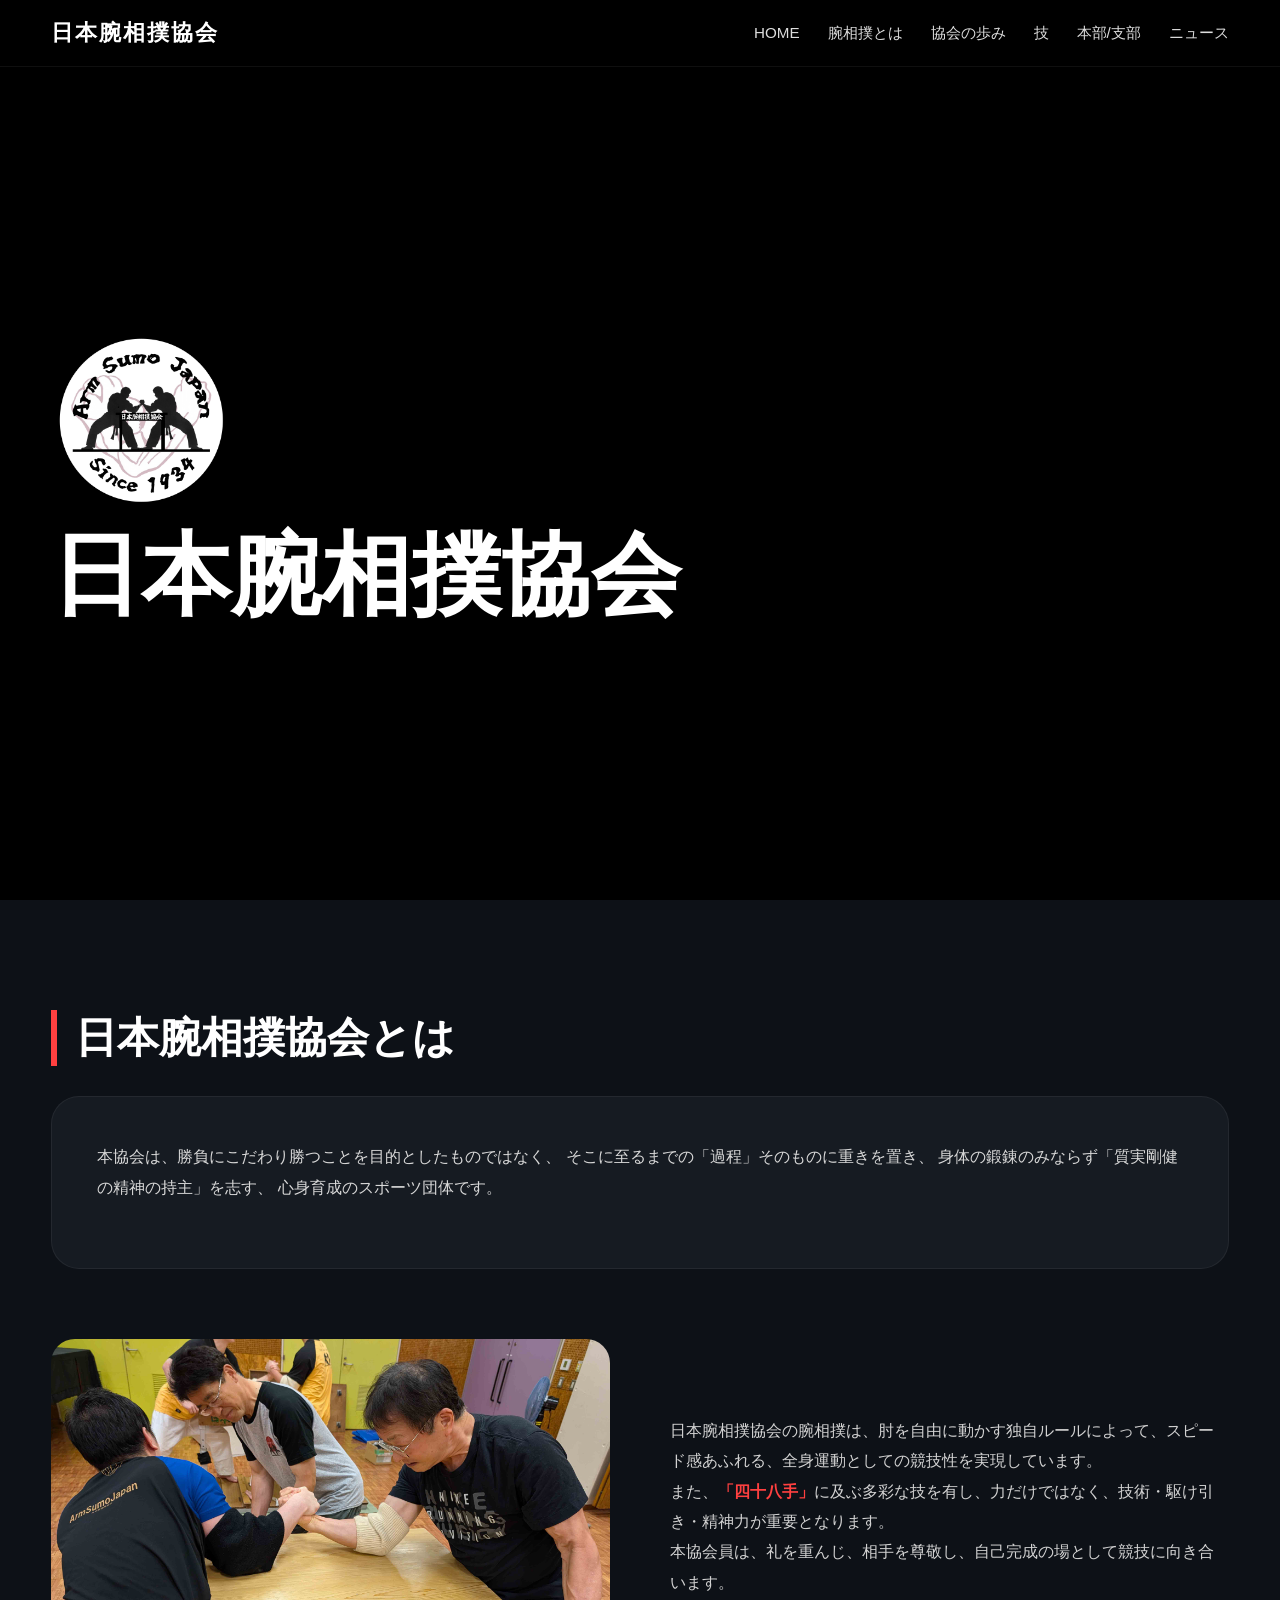
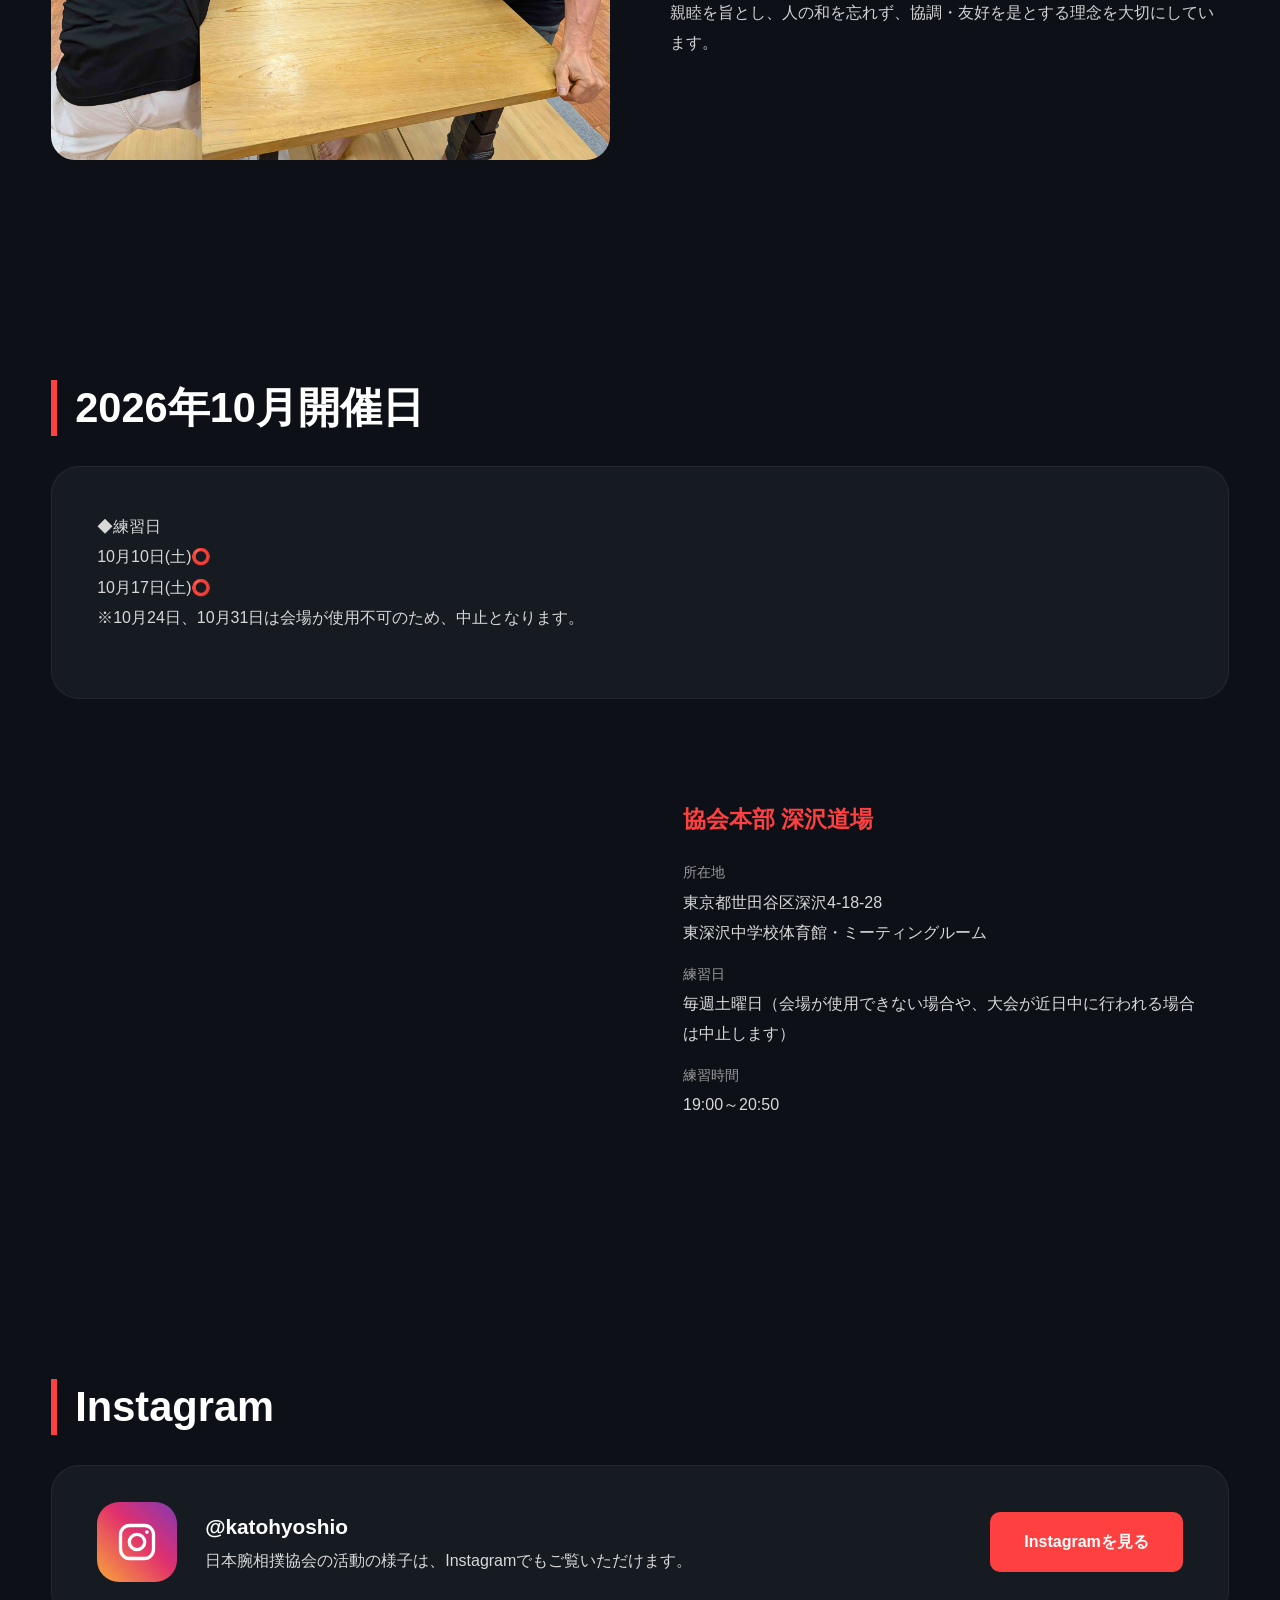
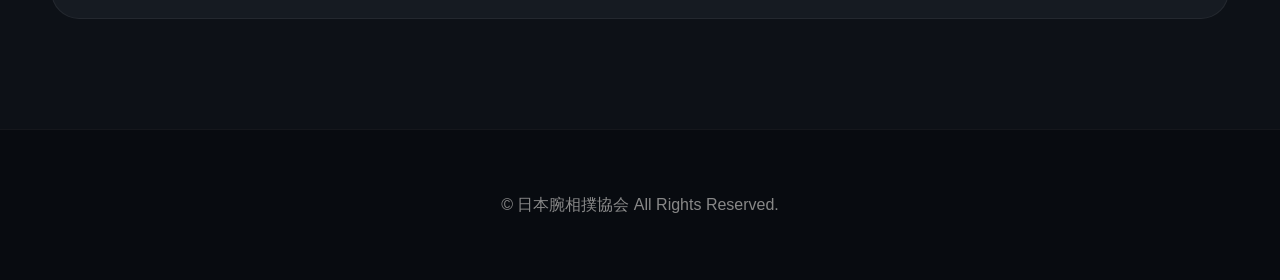
==== index.html @ a01132ad "Add files via upload" ====
<!DOCTYPE html>
<html lang="ja">
<head>

<meta charset="UTF-8" />
<meta name="viewport" content="width=device-width, initial-scale=1.0"/>
<meta name="robots" content="noindex, nofollow">

<title>日本腕相撲協会 | ホーム</title>

<meta name="description" content="日本腕相撲協会の公式ホームページです。生涯スポーツとしての腕相撲の普及に取り組む、日本伝統の競技団体です。" />

<link rel="stylesheet" href="css/style.css">
</head>

<body class="page-index">

<!-- HEADER -->

<header>

<div class="container header-inner">

<div class="logo">
日本腕相撲協会
</div>

<input type="checkbox" id="menu-toggle">
<label for="menu-toggle" class="menu-btn" aria-label="メニューを開く">
  <span></span>
  <span></span>
  <span></span>
</label>

<nav>
<ul>
<li><a href="index.html">HOME</a></li>
<li><a href="what.html">腕相撲とは</a></li>
<li><a href="ayumi.html">協会の歩み</a></li>
<li><a href="waza.html">技</a></li>
<li><a href="ad.html">本部/支部</a></li>
<li><a href="news.html">ニュース</a></li>
</ul>
</nav>

</div>

</header>

<!-- HERO -->

<section class="hero">
<video class="hero-video"
       autoplay
       muted
       loop
       playsinline>
  <source src="img/title.mp4" type="video/mp4">
</video>

<div class="container">

<div class="hero-content">

<div class="hero-sub">
  <img src="img/icon.png" alt="日本腕相撲協会ロゴ" class="hero-logo">
</div>

<h1>
日本腕相撲協会
</h1>

</div>

</div>

</section>

<!-- HOME -->

<section id="home">

<div class="container">

<h2 class="section-title">
日本腕相撲協会とは
</h2>
<div class="intro-box">
  <p>
    本協会は、勝負にこだわり勝つことを目的としたものではなく、
    そこに至るまでの「過程」そのものに重きを置き、
    身体の鍛錬のみならず「質実剛健の精神の持主」を志す、
    心身育成のスポーツ団体です。
  </p>
</div>
<div class="home-grid">

<div class="home-image">

<img src="img/title_01.jpg">

</div>

<div class="home-text">

<p>
日本腕相撲協会の腕相撲は、肘を自由に動かす独自ルールによって、スピード感あふれる、全身運動としての競技性を実現しています。<br>
また、<span class="highlight">「四十八手」</span>に及ぶ多彩な技を有し、力だけではなく、技術・駆け引き・精神力が重要となります。<br>
本協会員は、礼を重んじ、相手を尊敬し、自己完成の場として競技に向き合います。<br>
親睦を旨とし、人の和を忘れず、協調・友好を是とする理念を大切にしています。
</p>

</div>

</div>

</div>

</section>

<!-- INFORMATION -->

<section class="message">

  <div class="container">

    <div class="message-box">

      <h2 class="section-title">
        2026年10月開催日
      </h2>

      <div class="intro-box">
        <p>  
          ◆練習日<br>
          10月10日(土)⭕️<br>
          10月17日(土)⭕️<br>
          ※10月24日、10月31日は会場が使用不可のため、中止となります。
        </p>
      </div>
      <div class="branch-card">

        <iframe
          class="map"
          src="https://www.google.com/maps?q=東京都世田谷区深沢4-18-28&output=embed"
          loading="lazy">
        </iframe>

        <div class="branch-content">

          <h3>協会本部 深沢道場</h3>

          <p>
            <span class="label">所在地</span><br>
            東京都世田谷区深沢4-18-28<br>
            東深沢中学校体育館・ミーティングルーム
          </p>

          <p>
            <span class="label">練習日</span><br>
            毎週土曜日（会場が使用できない場合や、大会が近日中に行われる場合は中止します）
          </p>

          <p>
            <span class="label">練習時間</span><br>
            19:00～20:50
          </p>

        </div>

      </div>

    </div>

  </div>

</section>

<!-- INSTAGRAM -->

<section class="instagram">

  <div class="container">

    <h2 class="section-title">
      Instagram
    </h2>

    <div class="insta-card">

      <div class="insta-icon" aria-hidden="true">
        <svg viewBox="0 0 24 24" width="44" height="44" fill="none" stroke="currentColor" stroke-width="1.8" stroke-linecap="round" stroke-linejoin="round">
          <rect x="3" y="3" width="18" height="18" rx="5"></rect>
          <circle cx="12" cy="12" r="4.2"></circle>
          <circle cx="17.4" cy="6.6" r="1" fill="currentColor" stroke="none"></circle>
        </svg>
      </div>

      <div class="insta-text">
        <p class="insta-account">@katohyoshio</p>
        <p>日本腕相撲協会の活動の様子は、Instagramでもご覧いただけます。</p>
      </div>

      <a class="btn insta-btn" href="https://www.instagram.com/katohyoshio/" target="_blank" rel="noopener">
        Instagramを見る
      </a>

    </div>

    <!--
      投稿を埋め込む場合は、Instagramの投稿の「…」→「埋め込み」でコピーしたコードを
      下の insta-posts の中に貼り付け、最後に一度だけ次の1行を入れてください。
      <script async src="https://www.instagram.com/embed.js"></script>
    -->
    <div class="insta-posts"></div>

  </div>

</section>

<!-- FOOTER -->

<footer>

<div class="container">

<p>
© 日本腕相撲協会 All Rights Reserved.
</p>

</div>

</footer>

</body>
</html>
---- css/style.css ----
/* =========================================================
   日本腕相撲協会 共通CSS
   - 各HTML内の<style>を外部CSS化
   - スマホ時はハンバーガーメニュー表示
   ========================================================= */

*{
  margin:0;
  padding:0;
  box-sizing:border-box;
}

:root{
  --bg:#0d1117;
  --panel:#161b22;
  --panel-2:#1a212b;
  --panel-3:#141920;
  --text:#fff;
  --muted:#d0d0d0;
  --sub:#bbb;
  --accent:#ff4040;
  --footer:#080b10;
  --line:rgba(255,255,255,.06);
}

html{
  scroll-behavior:smooth;
}

body{
  font-family:"Yu Gothic","Hiragino Sans",sans-serif;
  background:var(--bg);
  color:var(--text);
  line-height:1.9;
  overflow-x:hidden;
}

a{
  color:inherit;
  text-decoration:none;
}

img{
  width:100%;
  display:block;
}

iframe{
  max-width:100%;
}

.container{
  width:min(1200px,92%);
  margin:auto;
}

/* =========================
   HEADER / NAV
========================= */

header{
  position:fixed;
  top:0;
  width:100%;
  z-index:999;
  background:rgba(0,0,0,.72);
  backdrop-filter:blur(10px);
  -webkit-backdrop-filter:blur(10px);
  border-bottom:1px solid var(--line);
}

.header-inner{
  position:relative;
  display:flex;
  justify-content:space-between;
  align-items:center;
  padding:18px 0;
}

.logo{
  font-size:1.4rem;
  font-weight:bold;
  letter-spacing:2px;
  line-height:1.35;
  white-space:nowrap;
}

nav ul{
  display:flex;
  gap:28px;
  list-style:none;
}

nav a{
  color:#ddd;
  font-size:.95rem;
  transition:.3s;
}

nav a:hover{
  color:var(--accent);
}

#menu-toggle{
  display:none;
}

.menu-btn{
  display:none;
  width:36px;
  height:28px;
  cursor:pointer;
  flex-direction:column;
  justify-content:space-between;
  flex:0 0 auto;
}

.menu-btn span{
  display:block;
  height:3px;
  background:#fff;
  border-radius:999px;
}

/* =========================
   HERO
========================= */

.hero{
  position:relative;
  min-height:70vh;
  display:flex;
  align-items:center;
  overflow:hidden;
  background-size:cover;
  background-position:center;
}

.hero .container{
  position:relative;
  z-index:2;
}

.hero-content{
  max-width:760px;
}

.hero-sub{
  color:var(--accent);
  letter-spacing:4px;
  font-weight:bold;
  margin-bottom:18px;
}

.hero-logo{
  width:180px;
  max-width:45vw;
  height:auto;
}

.hero h1{
  font-size:clamp(3rem,7vw,5.8rem);
  line-height:1.05;
  margin-bottom:24px;
}

.hero p{
  color:var(--muted);
  font-size:1.1rem;
  max-width:760px;
}

.page-index .hero,
.page-preview .hero{
  height:100vh;
  min-height:640px;
  padding:0;
  background:#000;
}

.page-index .hero::before,
.page-preview .hero::before,
.page-what .hero::before{
  content:"";
  position:absolute;
  inset:0;
  z-index:1;
  pointer-events:none;
  background:linear-gradient(rgba(0,0,0,.25),rgba(0,0,0,.65));
}

.hero-video{
  position:absolute;
  inset:0;
  width:100%;
  height:100%;
  max-width:none;
  object-fit:cover;
  object-position:center center;
  z-index:0;
}

.page-index .hero-content,
.page-preview .hero-content{
  max-width:760px;
  padding-top:80px;
}

.page-index .hero h1,
.page-preview .hero h1{
  font-size:clamp(3rem,7vw,6rem);
  margin-bottom:28px;
}

.page-ad .hero{
  background-image:linear-gradient(rgba(0,0,0,.55),rgba(0,0,0,.85)),url("../img/ad_title.jpg");
}

.page-waza .hero{
  background-image:linear-gradient(rgba(0,0,0,.55),rgba(0,0,0,.85)),url("../img/waza_title.jpg");
}

.page-ayumi .hero{
  min-height:75vh;
  background-image:linear-gradient(rgba(0,0,0,.55),rgba(0,0,0,.85)),url("../img/ayumi_founder.jpg");
  background-position:center 30%;
}

.page-what .hero{
  background:#000;
}

.page-news .hero{
  background-image:linear-gradient(rgba(0,0,0,.55),rgba(0,0,0,.8)),url("../img/news_title.jpg");
}

/* =========================
   COMMON SECTIONS
========================= */

section{
  padding:100px 0;
}

.page-index section,
.page-preview section,
.page-ayumi section,
.page-what section{
  padding:110px 0;
}

.section-title{
  display:inline-block;
  font-size:2.6rem;
  font-weight:700;
  color:#fff;
  border-left:6px solid var(--accent);
  padding-left:18px;
  margin-bottom:30px;
  line-height:1.35;
}

.section-sub{
  color:var(--sub);
  max-width:900px;
  margin:0 auto 60px;
}

.highlight{
  color:var(--accent);
  font-weight:bold;
}

.intro-box{
  background:var(--panel);
  border:1px solid var(--line);
  border-radius:28px;
  padding:45px;
  margin-bottom:70px;
}

.intro-box p{
  color:#d8d8d8;
  margin-bottom:20px;
}

.btn{
  display:inline-block;
  background:var(--accent);
  padding:15px 34px;
  border-radius:10px;
  font-weight:bold;
  transition:.3s;
}

.btn:hover{
  background:#ff5757;
  transform:translateY(-3px);
}

/* =========================
   TOP / PREVIEW
========================= */

.home-grid{
  display:grid;
  grid-template-columns:1fr 1fr;
  gap:60px;
  align-items:center;
}

.home-image img{
  border-radius:24px;
}

.home-text p{
  margin-bottom:24px;
  color:#d2d2d2;
}

.info-box{
  background:var(--panel-2);
  border-radius:28px;
  padding:45px;
  margin-bottom:30px;
}

/* Top-page access card */
.branch-card{
  display:grid;
  grid-template-columns:1fr 1fr;
  gap:30px;
  margin-top:30px;
  align-items:center;
}

.map{
  width:100%;
  height:350px;
  border:0;
  border-radius:16px;
  filter:grayscale(20%);
}

.branch-content{
  padding:28px;
}

.branch-content h3{
  color:var(--accent);
  font-size:1.45rem;
  margin-bottom:16px;
}

.branch-content p{
  color:#d8d8d8;
  margin-bottom:10px;
}

.label{
  color:#999;
  font-size:.9rem;
}

/* Top-page Instagram */
.insta-card{
  display:flex;
  align-items:center;
  gap:28px;
  background:var(--panel);
  border:1px solid var(--line);
  border-radius:28px;
  padding:36px 45px;
}

.insta-icon{
  flex:0 0 auto;
  display:grid;
  place-items:center;
  width:80px;
  height:80px;
  border-radius:22px;
  color:#fff;
  background:linear-gradient(45deg,#f9a63a,#e1306c 55%,#833ab4);
}

.insta-text{
  flex:1;
}

.insta-account{
  font-size:1.3rem;
  font-weight:bold;
  color:#fff;
}

.insta-text p:not(.insta-account){
  color:#d8d8d8;
}

.insta-btn{
  flex:0 0 auto;
}

.insta-posts{
  display:grid;
  grid-template-columns:repeat(auto-fit,minmax(300px,1fr));
  gap:24px;
  margin-top:30px;
}

.insta-posts:empty{
  display:none;
}

/* =========================
   AD / BRANCH PAGE
========================= */

.branch-grid{
  display:grid;
  grid-template-columns:repeat(auto-fit,minmax(320px,1fr));
  gap:26px;
}

.page-ad .branch-card{
  display:block;
  background:var(--panel);
  border:1px solid var(--line);
  border-radius:26px;
  overflow:hidden;
  margin-top:0;
}

.page-ad .map{
  height:260px;
  border-radius:0;
}

/* =========================
   WAZA PAGE
========================= */

.category{
  margin-bottom:44px;
}

.category h3{
  font-size:1.6rem;
  color:var(--accent);
  margin-bottom:22px;
  border-left:5px solid var(--accent);
  padding-left:16px;
}

.waza-grid{
  display:grid;
  grid-template-columns:repeat(auto-fit,minmax(250px,1fr));
  gap:18px;
}

.waza-card{
  background:var(--panel);
  border:1px solid var(--line);
  border-radius:20px;
  overflow:hidden;
  transition:.3s;
  padding:0;
}

.waza-card:hover{
  transform:translateY(-6px);
}

.waza-video{
  position:relative;
  aspect-ratio:16 / 9;
  background:#000;
}

.waza-video iframe{
  position:absolute;
  inset:0;
  width:100%;
  height:100%;
  border:0;
}

.waza-content,
.waza-card > strong,
.waza-card > p{
  padding-left:22px;
  padding-right:22px;
}

.waza-content{
  padding-top:22px;
  padding-bottom:22px;
}

.waza-card > strong{
  display:block;
  padding-top:22px;
}

.waza-card > p{
  padding-bottom:22px;
}

.waza-content strong,
.waza-card > strong{
  display:block;
  font-size:1.05rem;
  margin-bottom:10px;
  color:#fff;
}

.waza-content p,
.waza-card > p{
  color:#d0d0d0;
  font-size:.95rem;
  line-height:1.8;
}

.note{
  background:var(--panel-3);
}

.note-box{
  background:var(--panel-2);
  border-radius:28px;
  padding:50px;
  text-align:center;
}

.note-box p{
  color:#e5e5e5;
  font-size:1.15rem;
}

/* =========================
   NEWS PAGE
========================= */

.page-news .section-title,
.page-news .section-sub{
  display:block;
  text-align:center;
  border-left:0;
  padding-left:0;
}

.news-list{
  display:grid;
  gap:22px;
}

.news-card{
  background:var(--panel);
  border:1px solid var(--line);
  border-radius:24px;
  padding:28px;
  transition:.3s;
}

.news-card:hover{
  transform:translateY(-5px);
}

.news-date{
  color:var(--accent);
  font-weight:bold;
  margin-bottom:10px;
}

.news-card h3{
  font-size:1.35rem;
  margin-bottom:14px;
}

.news-card p{
  color:#d8d8d8;
  margin-bottom:8px;
}

.text-link{
  color:var(--accent);
  text-decoration:underline;
}

.text-link:hover{
  color:#ff5757;
}

.info-section{
  background:var(--panel-3);
}

.info-box h3{
  color:var(--accent);
  font-size:1.5rem;
  margin-bottom:20px;
}

.info-box dl{
  display:grid;
  grid-template-columns:160px 1fr;
  gap:14px;
  color:#ddd;
}

.info-box dt{
  color:#aaa;
}

.info-box dd{
  color:#fff;
}

/* =========================
   WHAT PAGE
========================= */

.content-grid{
  display:grid;
  grid-template-columns:1fr 1fr;
  gap:70px;
  align-items:center;
}

.content-image img{
  border-radius:24px;
}

.content-box{
  background:var(--panel);
  border-radius:24px;
  padding:40px;
  border:1px solid rgba(255,255,255,.05);
}

.content-box p{
  color:#d5d5d5;
  margin-bottom:22px;
}

.cards{
  display:grid;
  grid-template-columns:repeat(auto-fit,minmax(260px,1fr));
  gap:24px;
  margin-top:50px;
}

.card{
  background:var(--panel);
  border-radius:22px;
  overflow:hidden;
  border:1px solid rgba(255,255,255,.05);
  transition:.3s;
}

.card:hover{
  transform:translateY(-8px);
}

.card img{
  height:220px;
  object-fit:cover;
}

.card-content{
  padding:26px;
}

.card h3{
  margin-bottom:14px;
  color:var(--accent);
}

.quote{
  background:var(--panel-3);
  text-align:center;
}

.quote-box{
  max-width:900px;
  margin:auto;
  background:var(--panel-2);
  padding:60px;
  border-radius:30px;
}

.quote-box p{
  font-size:1.3rem;
  color:#ededed;
}

/* =========================
   AYUMI PAGE
========================= */

.founder{
  display:grid;
  gap:40px;
  max-width:1000px;
  margin:auto;
}

.founder-content{
  background:var(--panel);
  padding:45px;
  border-radius:30px;
  border:1px solid rgba(255,255,255,.05);
}

.founder-content h2{
  font-size:2.2rem;
  margin-bottom:28px;
}

.founder-content p{
  color:#d7d7d7;
  margin-bottom:22px;
}

.history{
  background:var(--panel-3);
}

.page-ayumi .history .section-title,
.page-ayumi .history .section-sub{
  display:block;
  text-align:center;
  border-left:0;
  padding-left:0;
}

.history-table-wrap{
  max-width:1000px;
  margin:auto;
  background:var(--panel);
  border:1px solid rgba(255,255,255,.05);
  border-radius:24px;
  overflow:hidden;
}

.history-table{
  width:100%;
  border-collapse:collapse;
}

.history-table th,
.history-table td{
  padding:16px 22px;
  text-align:left;
  vertical-align:top;
  border-bottom:1px solid var(--line);
}

.history-table thead th{
  background:var(--panel-2);
  color:var(--accent);
  font-size:.95rem;
  letter-spacing:2px;
}

.history-table tbody tr:last-child td{
  border-bottom:0;
}

.history-table tbody tr:hover{
  background:var(--panel-2);
}

.history-table td:first-child{
  width:150px;
  color:#fff;
  font-weight:bold;
  white-space:nowrap;
}

.history-table td:first-child span{
  display:block;
  color:#888;
  font-size:.8rem;
  font-weight:normal;
}

.history-table td:nth-child(2){
  color:#fff;
}

.history-table td:nth-child(3){
  color:#bbb;
  font-size:.92rem;
}

.rule-box{
  max-width:900px;
  margin:auto;
  background:var(--panel);
  padding:60px;
  border-radius:30px;
  border:1px solid rgba(255,255,255,.05);
  text-align:center;
}

.rule-box h2{
  font-size:2rem;
  margin-bottom:28px;
}

.rule-box p{
  color:#d8d8d8;
  margin-bottom:18px;
}

.kiyaku{
  text-align:left;
  margin-top:10px;
}

.kiyaku summary{
  display:inline-block;
  cursor:pointer;
  background:var(--accent);
  color:#fff;
  font-weight:bold;
  padding:12px 30px;
  border-radius:10px;
  list-style:none;
}

.kiyaku summary::-webkit-details-marker{
  display:none;
}

.kiyaku[open] summary{
  margin-bottom:24px;
}

.kiyaku h3{
  color:var(--accent);
  font-size:1.1rem;
  margin:28px 0 10px;
}

.kiyaku p{
  margin-bottom:8px;
  font-size:.95rem;
}

.kiyaku ol{
  color:#d8d8d8;
  font-size:.95rem;
  padding-left:2.2em;
  margin-bottom:12px;
}

.soshiki-box{
  margin-top:40px;
}

.soshiki-figure{
  background:#fff;
  border-radius:16px;
  padding:20px;
  max-width:560px;
  margin:auto;
}

/* =========================
   FOOTER
========================= */

footer{
  background:var(--footer);
  padding:60px 0;
  text-align:center;
  border-top:1px solid rgba(255,255,255,.05);
}

footer p{
  color:#888;
}

/* =========================
   RESPONSIVE
========================= */

@media(max-width:900px){
  .container{
    width:min(100% - 32px,1200px);
  }

  .header-inner{
    padding:12px 0;
  }

  .logo{
    font-size:1.05rem;
    letter-spacing:1px;
  }

  .menu-btn{
    display:flex;
  }

  nav{
    display:none;
    position:absolute;
    top:100%;
    left:0;
    width:100%;
    background:rgba(0,0,0,.95);
    border-top:1px solid rgba(255,255,255,.1);
  }

  #menu-toggle:checked ~ nav{
    display:block;
  }

  nav ul{
    flex-direction:column;
    gap:0;
    padding:10px 0;
  }

  nav li{
    border-bottom:1px solid rgba(255,255,255,.08);
  }

  nav li:last-child{
    border-bottom:0;
  }

  nav a{
    display:block;
    padding:14px 20px;
    font-size:.95rem;
  }

  .hero{
    min-height:560px;
    text-align:center;
  }

  .hero-content{
    max-width:100%;
    margin:auto;
  }

  .hero-logo{
    width:min(150px,45vw);
    margin:0 auto;
  }

  .hero h1{
    font-size:clamp(2.1rem,11vw,3.6rem);
    line-height:1.12;
    word-break:keep-all;
  }

  .page-index .hero,
  .page-preview .hero{
    height:100svh;
    min-height:100svh;
  }

  .page-index .hero-content,
  .page-preview .hero-content{
    padding-top:95px;
  }

  section,
  .page-index section,
  .page-preview section,
  .page-ayumi section,
  .page-what section{
    padding:70px 0;
  }

  .section-title{
    font-size:clamp(1.7rem,7vw,2.2rem);
    margin-bottom:22px;
  }

  .section-sub{
    font-size:.95rem;
    margin-bottom:38px;
  }

  .intro-box,
  .note-box,
  .quote-box,
  .rule-box,
  .founder-content,
  .content-box,
  .info-box{
    padding:30px;
  }

  .home-grid,
  .branch-card,
  .content-grid{
    grid-template-columns:1fr;
    gap:28px;
  }

  .branch-grid{
    grid-template-columns:1fr;
  }

  .insta-card{
    flex-direction:column;
    text-align:center;
    gap:18px;
    padding:30px;
  }

  .insta-posts{
    grid-template-columns:1fr;
  }

  .map{
    height:280px;
    border-radius:14px;
  }

  .page-ad .map{
    height:260px;
    border-radius:0;
  }

  .branch-content{
    padding:24px;
  }

  .branch-content h3{
    font-size:1.35rem;
  }

  .branch-content p,
  .home-text p,
  .content-box p{
    font-size:.95rem;
  }

  .home-image img,
  .content-image img{
    border-radius:16px;
  }

  .info-box dl{
    grid-template-columns:1fr;
  }

  .history-table-wrap{
    border-radius:16px;
  }

  .history-table th,
  .history-table td{
    padding:12px 12px;
    font-size:.9rem;
  }

  .history-table td:first-child{
    width:auto;
  }

  .history-table td:nth-child(3){
    font-size:.82rem;
  }

  .soshiki-figure{
    padding:12px;
  }

  .waza-grid,
  .cards{
    grid-template-columns:1fr;
  }

  footer{
    padding:42px 0;
  }

  footer p{
    font-size:.85rem;
  }
}

@media(max-width:420px){
  .container{
    width:min(100% - 24px,1200px);
  }

  .logo{
    font-size:.95rem;
  }

  .hero{
    min-height:500px;
  }

  .page-index .hero-content,
  .page-preview .hero-content{
    padding-top:110px;
  }

  .map{
    height:240px;
  }

  .intro-box,
  .note-box,
  .quote-box,
  .rule-box,
  .founder-content,
  .content-box,
  .info-box,
  .news-card{
    padding:24px;
  }
}
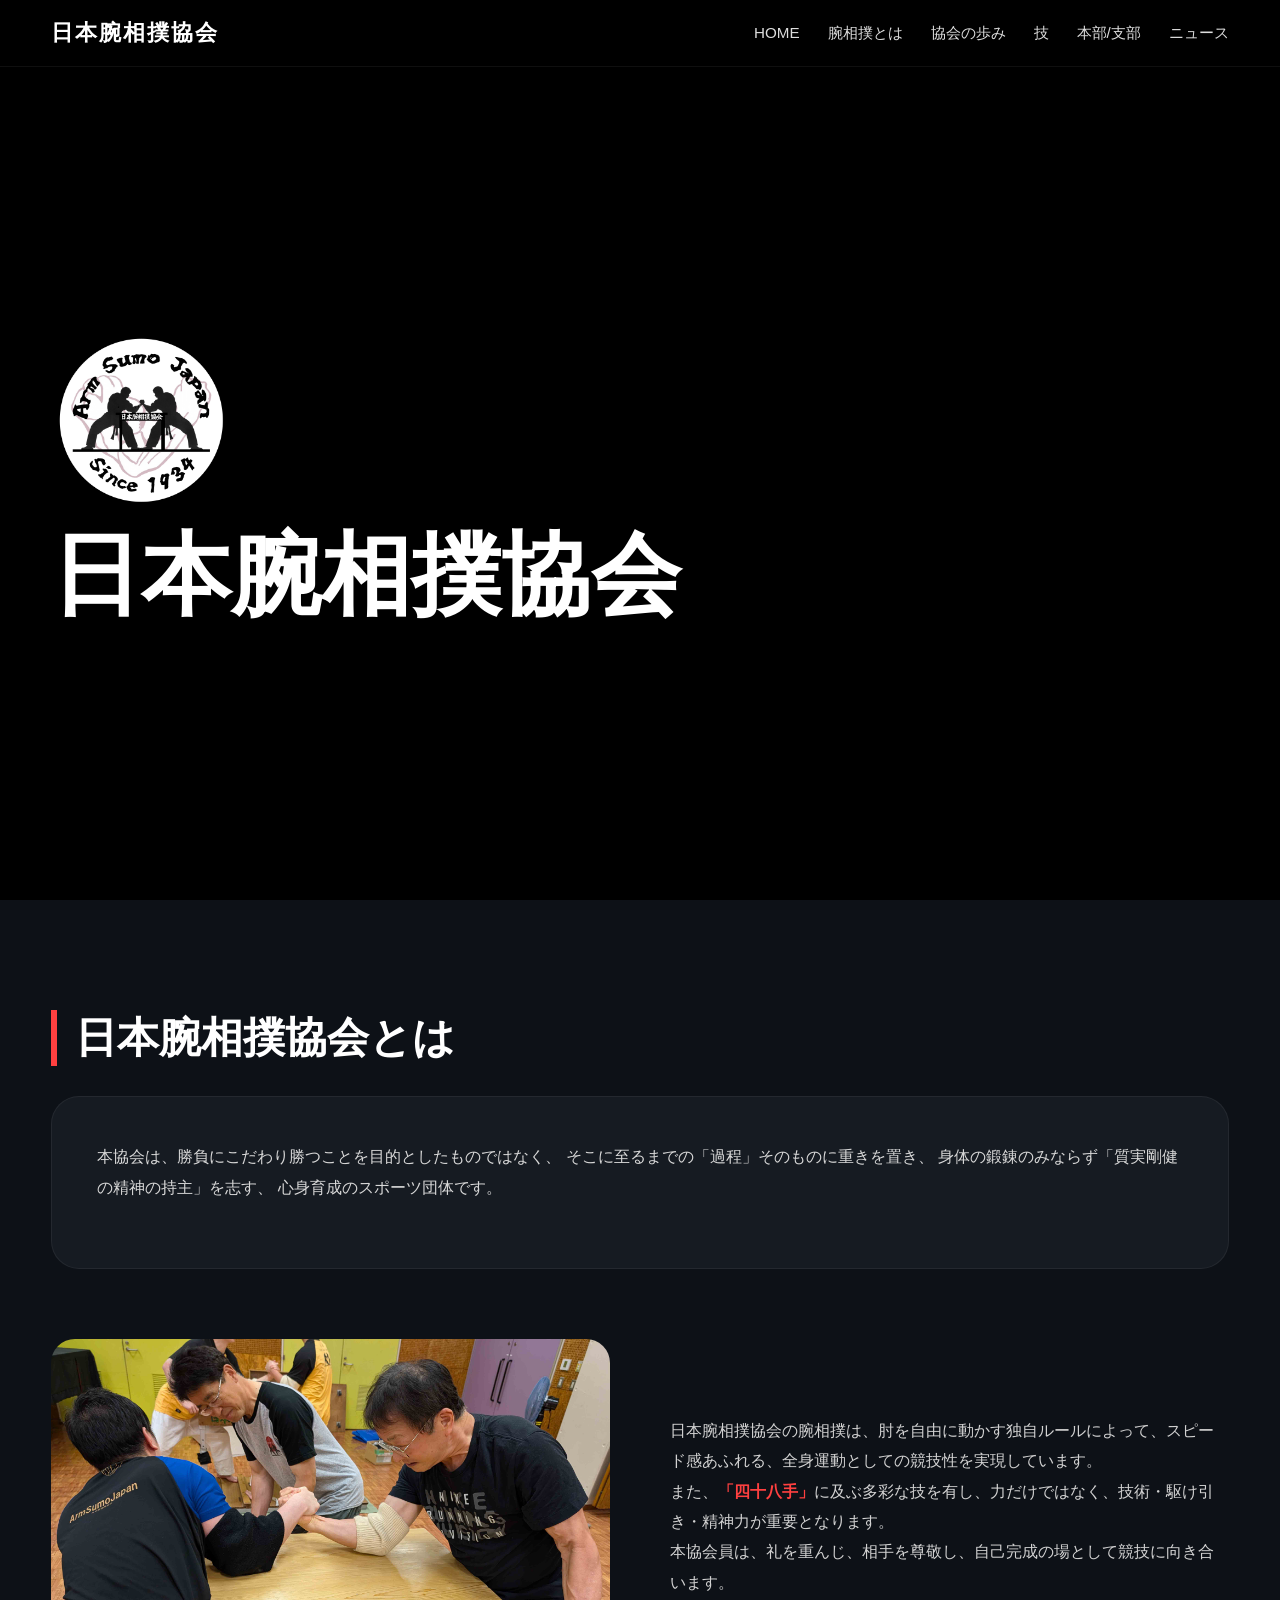
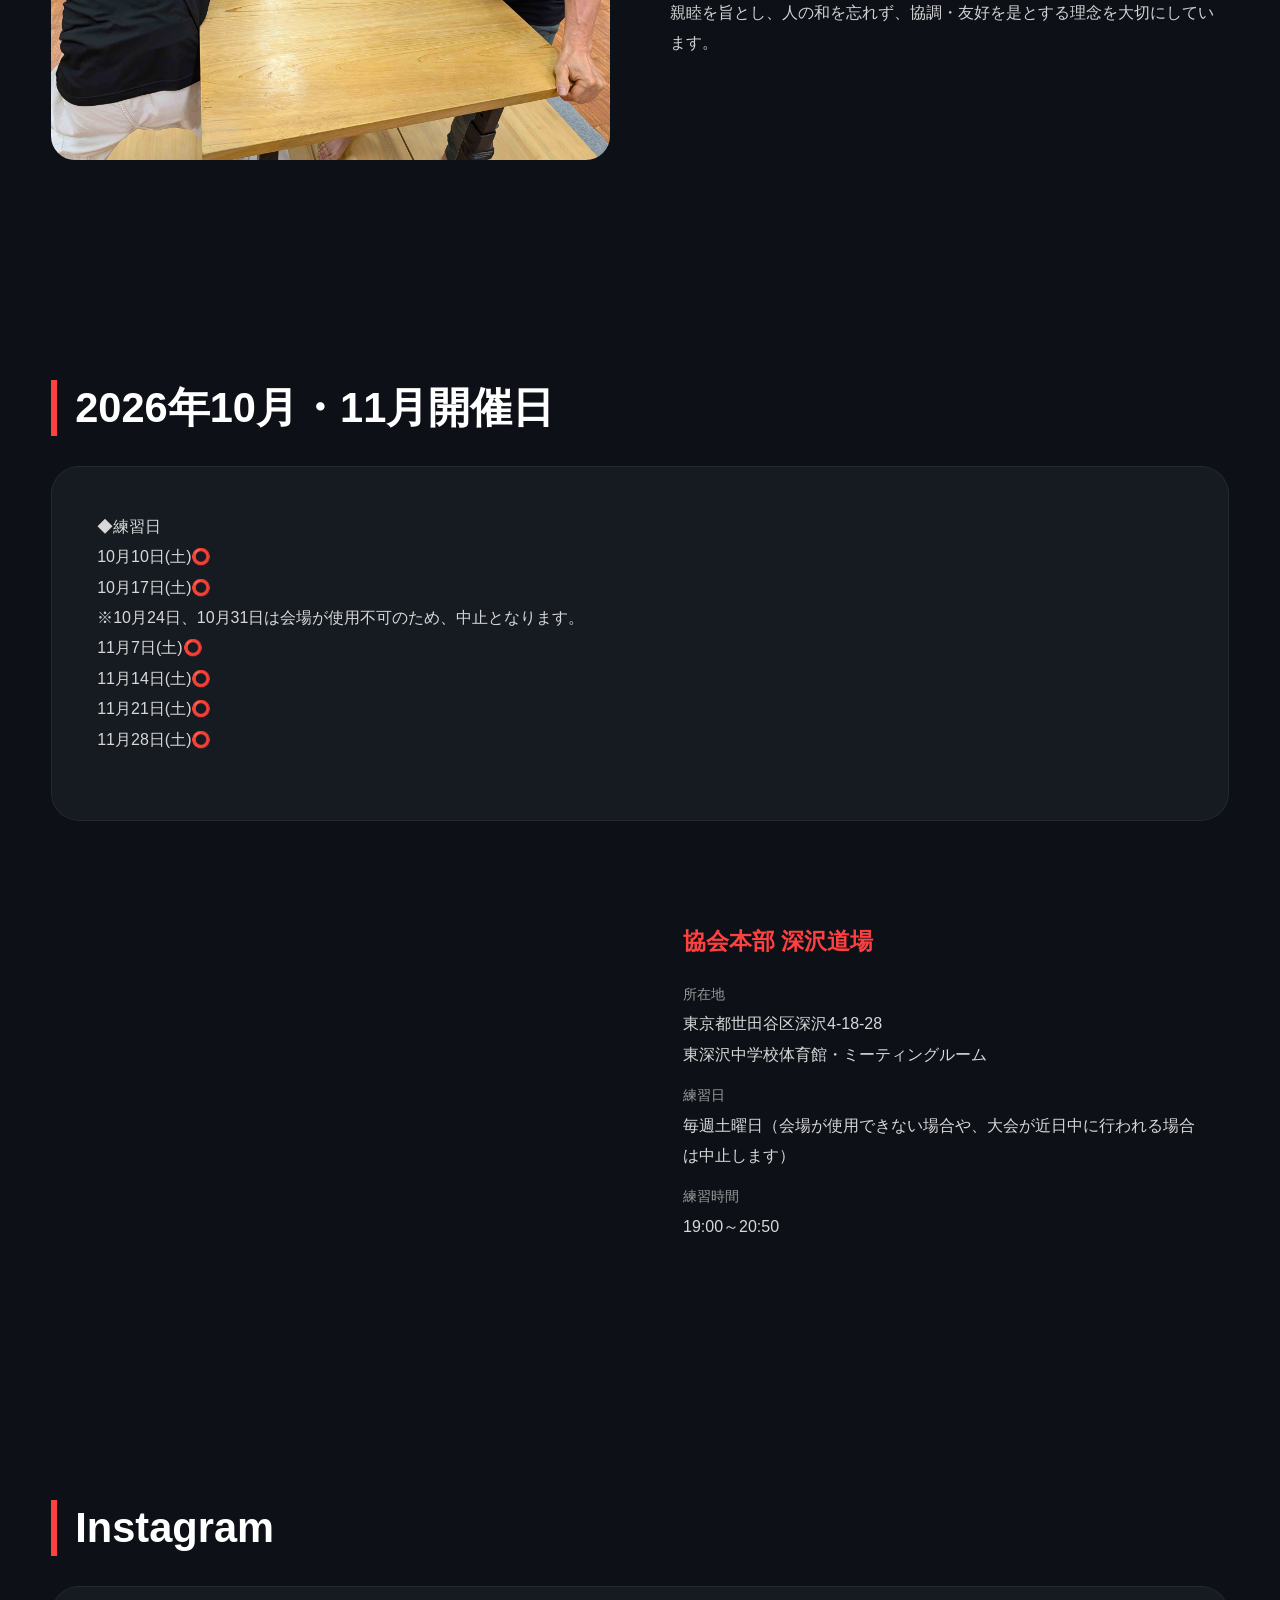
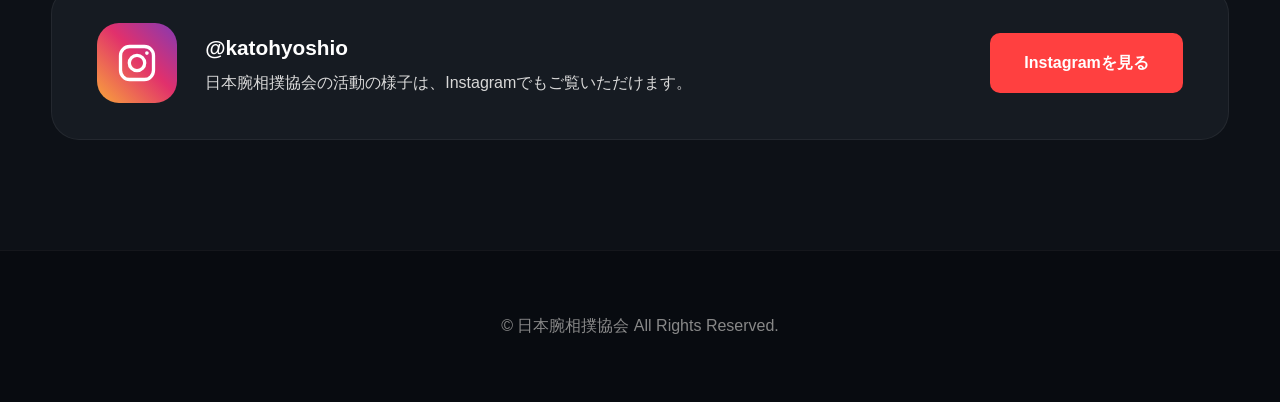
==== commit d9310588: "Add files via upload" ====
--- a/index.html
+++ b/index.html
@@ -127,15 +127,19 @@
     <div class="message-box">
 
       <h2 class="section-title">
-        2026年10月開催日
+        2026年10月・11月開催日
       </h2>
 
       <div class="intro-box">
-        <p>  
+        <p>
           ◆練習日<br>
           10月10日(土)⭕️<br>
           10月17日(土)⭕️<br>
-          ※10月24日、10月31日は会場が使用不可のため、中止となります。
+          ※10月24日、10月31日は会場が使用不可のため、中止となります。<br>
+          11月7日(土)⭕️<br>
+          11月14日(土)⭕️<br>
+          11月21日(土)⭕️<br>
+          11月28日(土)⭕️
         </p>
       </div>
       <div class="branch-card">
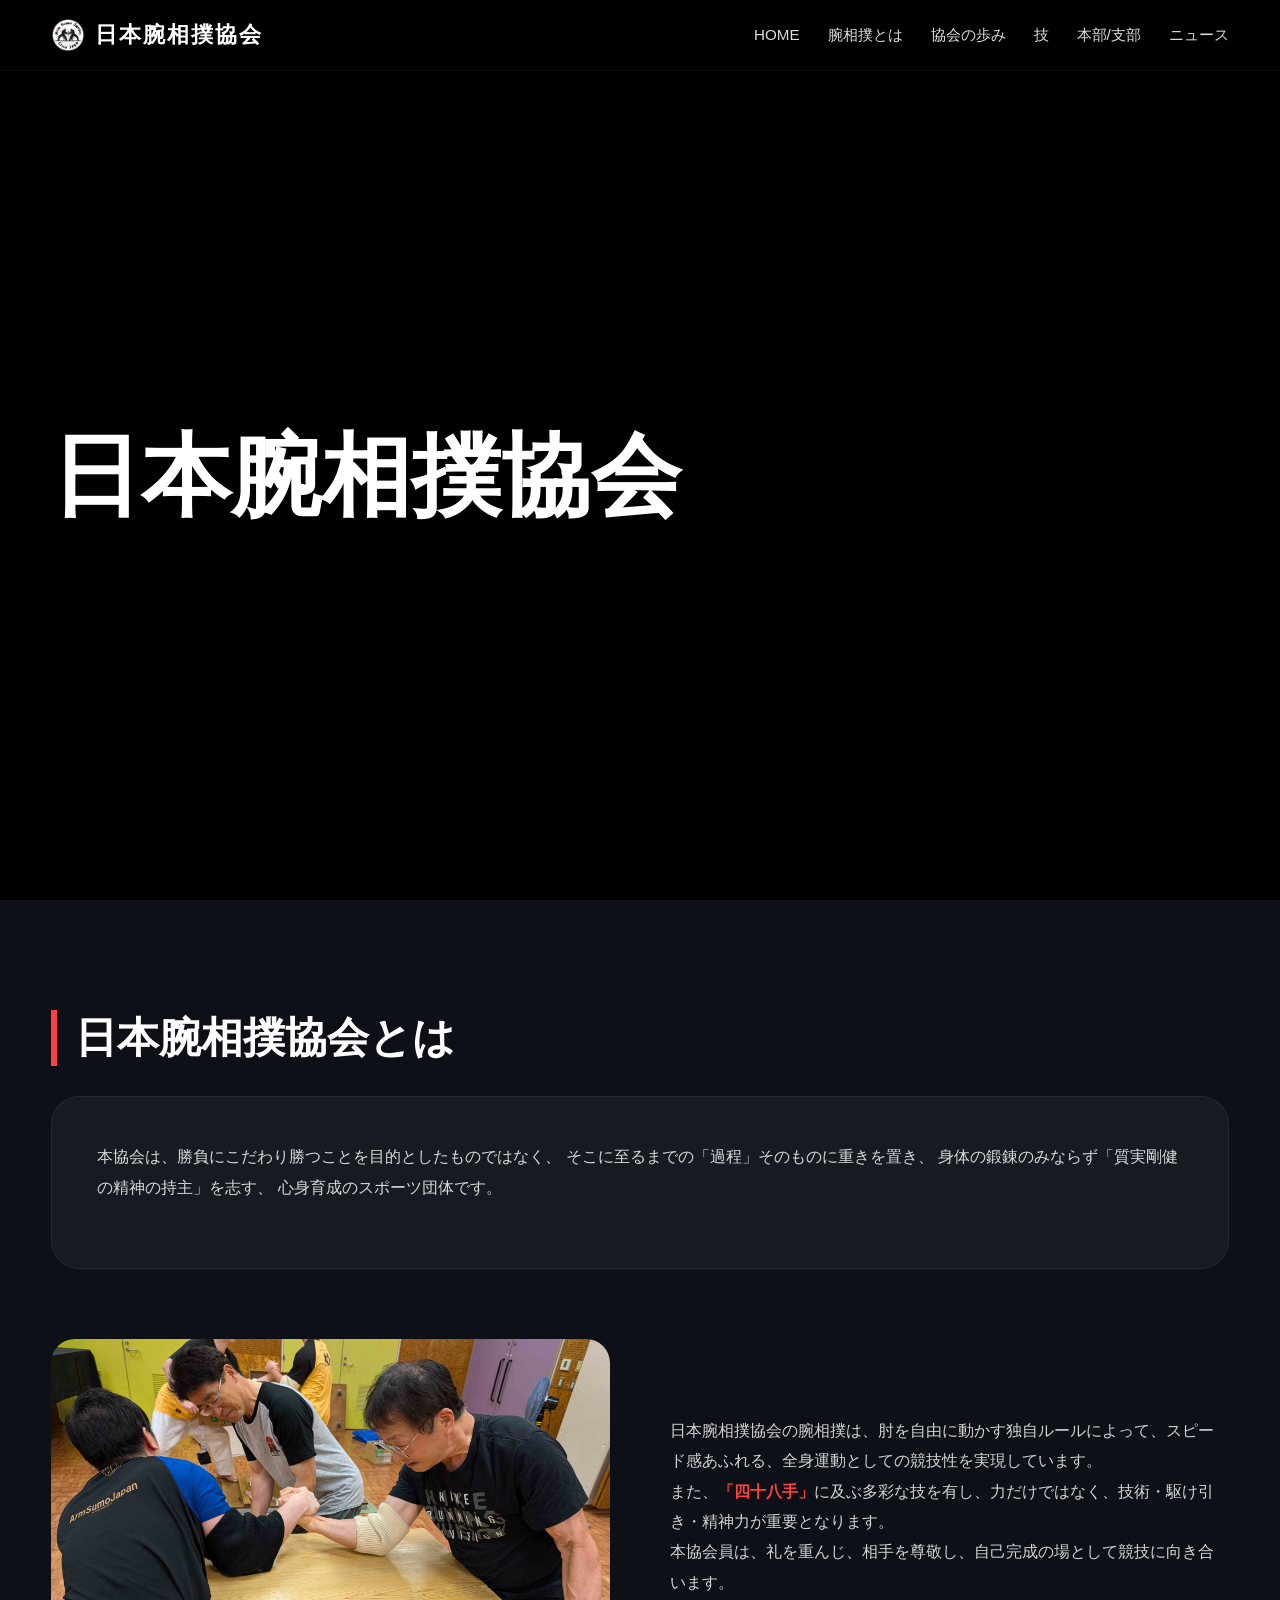
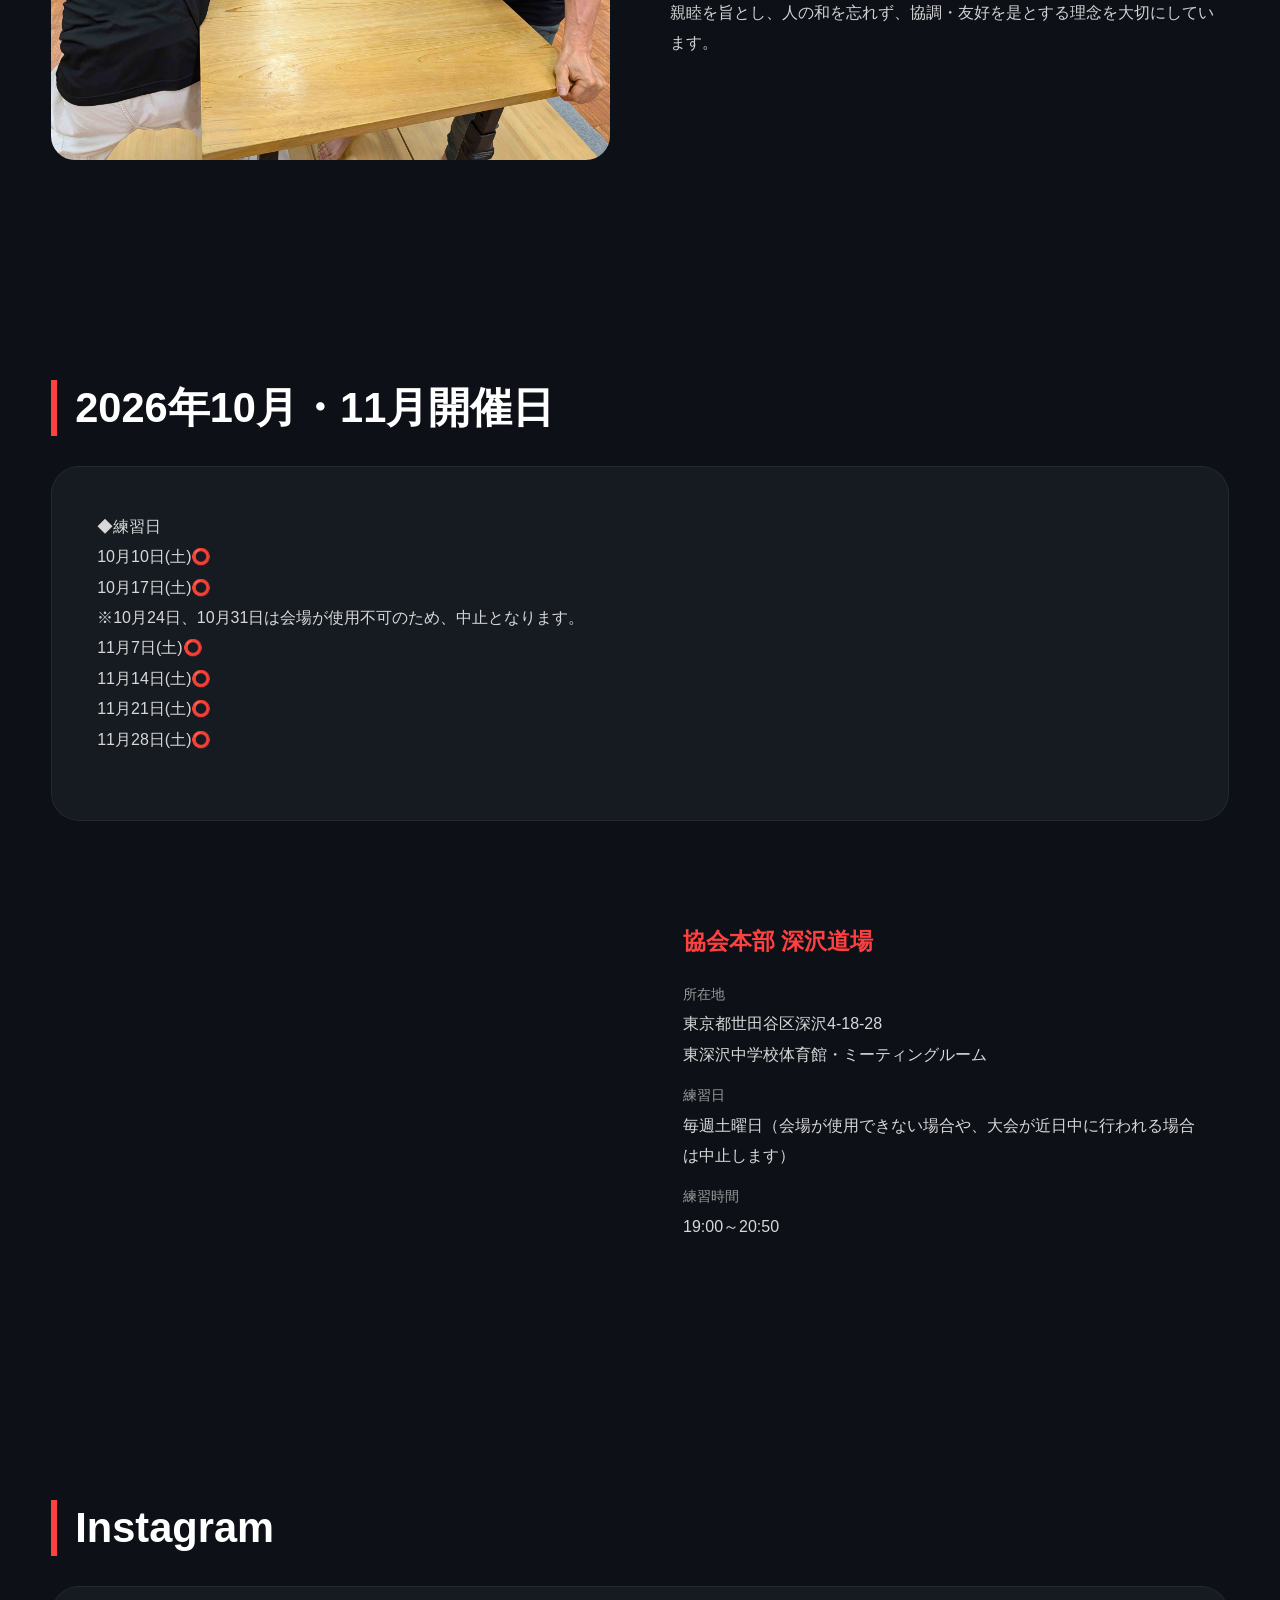
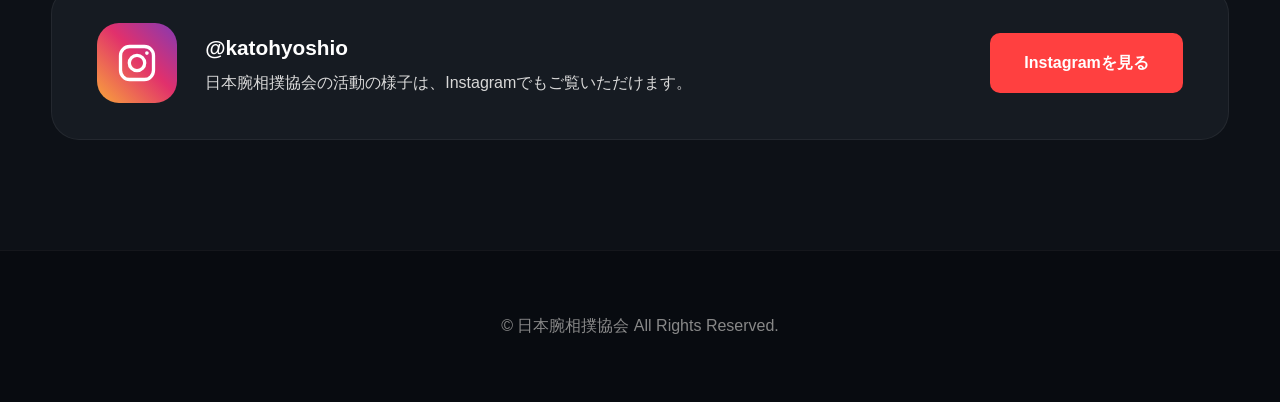
==== commit 02fca361: "Add files via upload" ====
--- a/index.html
+++ b/index.html
@@ -21,9 +21,7 @@
 
 <div class="container header-inner">
 
-<div class="logo">
-日本腕相撲協会
-</div>
+<div class="logo"><img src="img/icon.png" alt="" class="logo-icon">日本腕相撲協会</div>
 
 <input type="checkbox" id="menu-toggle">
 <label for="menu-toggle" class="menu-btn" aria-label="メニューを開く">
@@ -62,9 +60,6 @@
 
 <div class="hero-content">
 
-<div class="hero-sub">
-  <img src="img/icon.png" alt="日本腕相撲協会ロゴ" class="hero-logo">
-</div>
 
 <h1>
 日本腕相撲協会
--- a/css/style.css
+++ b/css/style.css
@@ -83,6 +83,16 @@
   letter-spacing:2px;
   line-height:1.35;
   white-space:nowrap;
+  display:flex;
+  align-items:center;
+  gap:10px;
+}
+
+.logo-icon{
+  width:34px;
+  height:34px;
+  object-fit:contain;
+  flex:0 0 auto;
 }
 
 nav ul{
@@ -900,6 +910,12 @@
   .logo{
     font-size:1.05rem;
     letter-spacing:1px;
+    gap:8px;
+  }
+
+  .logo-icon{
+    width:28px;
+    height:28px;
   }
 
   .menu-btn{
